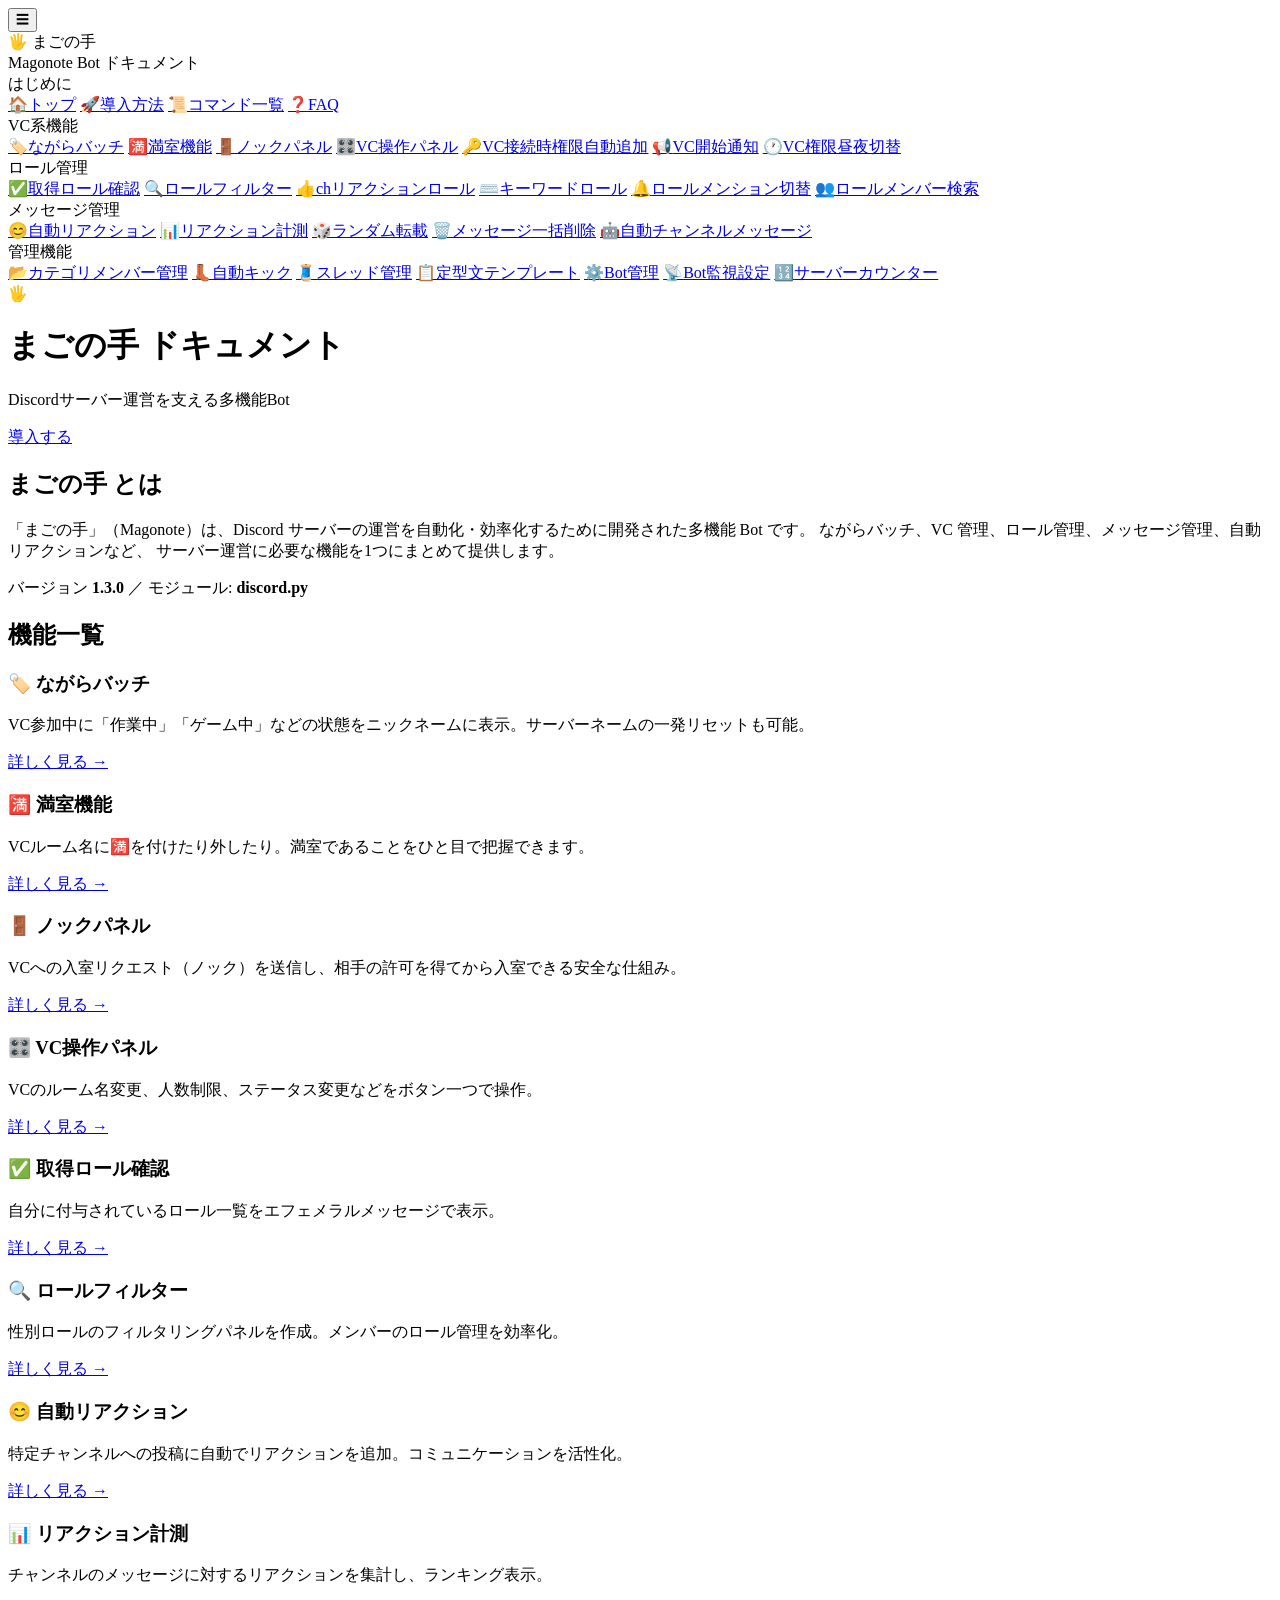
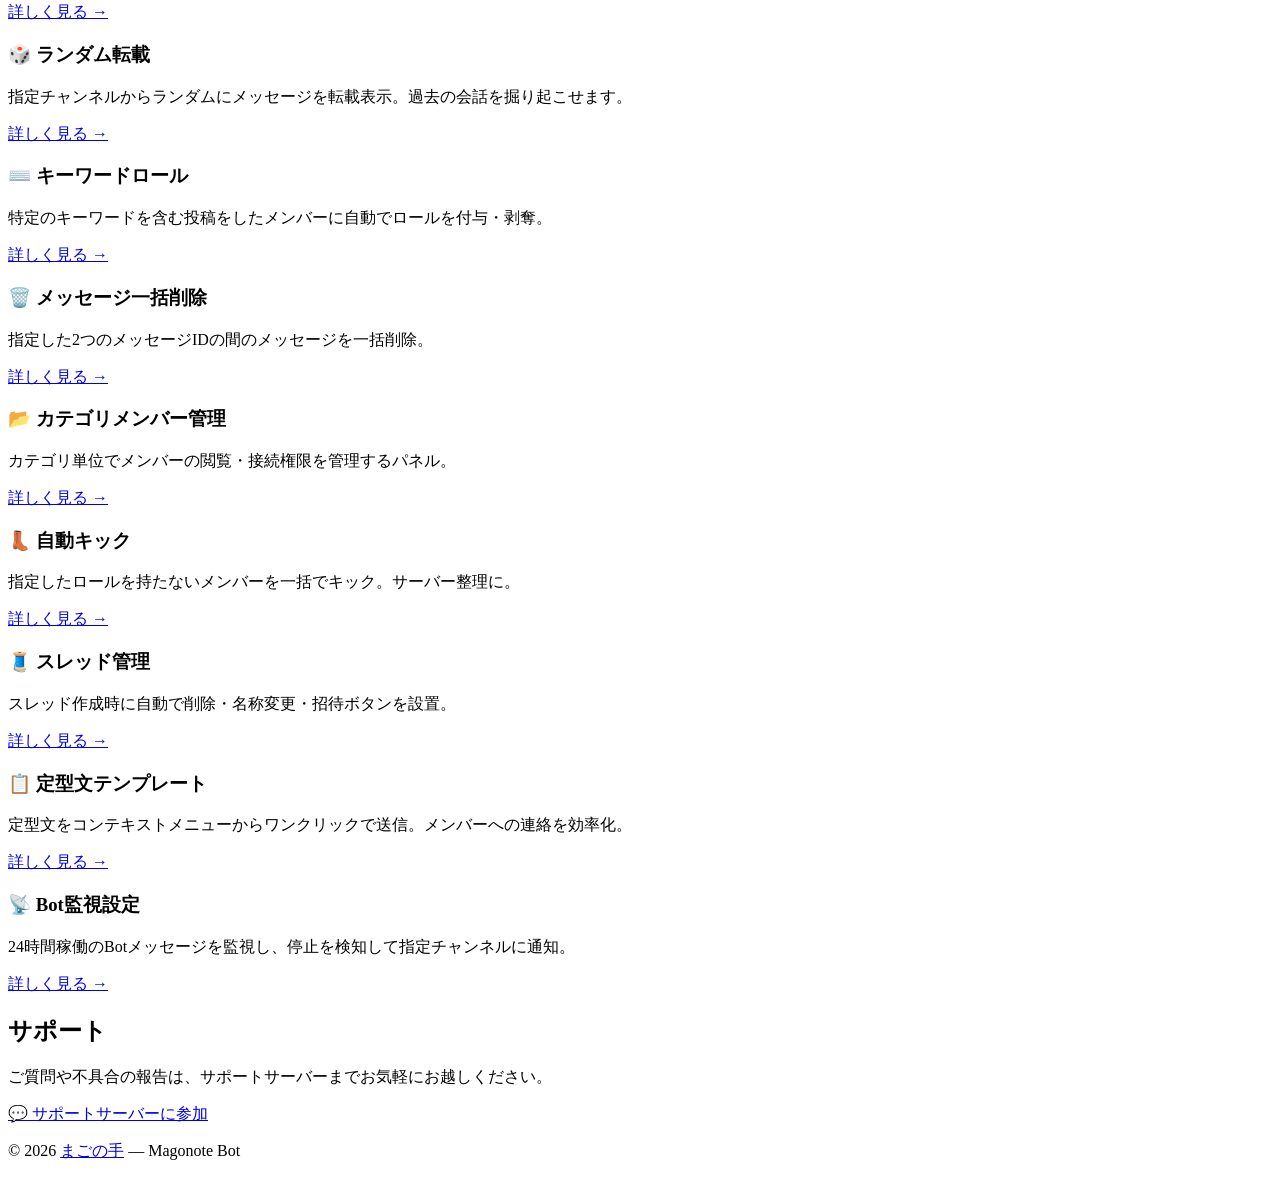
==== docs/magonote-bot/index.html @ edc8fc4a "Sync: Updated documentation from hashimotok-mp/magonote-bot (commit c191c69c1d4107050ed401b29b0dbc44" ====
<!DOCTYPE html>
<html lang="ja">
<head>
  <meta charset="UTF-8">
  <meta name="viewport" content="width=device-width, initial-scale=1.0">
  <title>まごの手 ドキュメント</title>
  <link rel="preconnect" href="https://fonts.googleapis.com">
  <link rel="preconnect" href="https://fonts.gstatic.com" crossorigin>
  <link href="https://fonts.googleapis.com/css2?family=Noto+Sans+JP:wght@400;500;600;700&display=swap" rel="stylesheet">
  <link rel="stylesheet" href="css/style.css">
</head>
<body data-base=".">

  <div data-include="include/sidebar"></div>

  <!-- Main Content -->
  <main class="main-content">
    <div data-include="include/topbar" data-title="トップ"></div>

    <div class="content">
      <!-- Hero -->
      <div class="feature-hero">
        <div class="feature-icon">🖐️</div>
        <h1>まごの手 ドキュメント</h1>
        <p>Discordサーバー運営を支える多機能Bot</p>
        <a href="getting-started.html" class="btn" style="margin-top: 20px;">導入する</a>
      </div>

      <!-- About -->
      <h2>まごの手 とは</h2>
      <p>
        「まごの手」（Magonote）は、Discord サーバーの運営を自動化・効率化するために開発された多機能 Bot です。
        ながらバッチ、VC 管理、ロール管理、メッセージ管理、自動リアクションなど、
        サーバー運営に必要な機能を1つにまとめて提供します。
      </p>
      <p>
        バージョン <strong>1.3.0</strong> ／ モジュール: <strong>discord.py</strong>
      </p>

      <!-- Features Grid -->
      <h2>機能一覧</h2>
      <div class="card-grid">

        <div class="card">
          <h3>🏷️ ながらバッチ</h3>
          <p>VC参加中に「作業中」「ゲーム中」などの状態をニックネームに表示。サーバーネームの一発リセットも可能。</p>
          <a href="features/nagara.html">詳しく見る →</a>
        </div>

        <div class="card">
          <h3>🈵 満室機能</h3>
          <p>VCルーム名に🈵を付けたり外したり。満室であることをひと目で把握できます。</p>
          <a href="features/full-room.html">詳しく見る →</a>
        </div>

        <div class="card">
          <h3>🚪 ノックパネル</h3>
          <p>VCへの入室リクエスト（ノック）を送信し、相手の許可を得てから入室できる安全な仕組み。</p>
          <a href="features/knock-panel.html">詳しく見る →</a>
        </div>

        <div class="card">
          <h3>🎛️ VC操作パネル</h3>
          <p>VCのルーム名変更、人数制限、ステータス変更などをボタン一つで操作。</p>
          <a href="features/vc-edit-panel.html">詳しく見る →</a>
        </div>

        <div class="card">
          <h3>✅ 取得ロール確認</h3>
          <p>自分に付与されているロール一覧をエフェメラルメッセージで表示。</p>
          <a href="features/role-check.html">詳しく見る →</a>
        </div>

        <div class="card">
          <h3>🔍 ロールフィルター</h3>
          <p>性別ロールのフィルタリングパネルを作成。メンバーのロール管理を効率化。</p>
          <a href="features/role-filter.html">詳しく見る →</a>
        </div>

        <div class="card">
          <h3>😊 自動リアクション</h3>
          <p>特定チャンネルへの投稿に自動でリアクションを追加。コミュニケーションを活性化。</p>
          <a href="features/auto-reaction.html">詳しく見る →</a>
        </div>

        <div class="card">
          <h3>📊 リアクション計測</h3>
          <p>チャンネルのメッセージに対するリアクションを集計し、ランキング表示。</p>
          <a href="features/reaction-measure.html">詳しく見る →</a>
        </div>

        <div class="card">
          <h3>🎲 ランダム転載</h3>
          <p>指定チャンネルからランダムにメッセージを転載表示。過去の会話を掘り起こせます。</p>
          <a href="features/random-message.html">詳しく見る →</a>
        </div>

        <div class="card">
          <h3>⌨️ キーワードロール</h3>
          <p>特定のキーワードを含む投稿をしたメンバーに自動でロールを付与・剥奪。</p>
          <a href="features/keyword-role.html">詳しく見る →</a>
        </div>

        <div class="card">
          <h3>🗑️ メッセージ一括削除</h3>
          <p>指定した2つのメッセージIDの間のメッセージを一括削除。</p>
          <a href="features/purge.html">詳しく見る →</a>
        </div>

        <div class="card">
          <h3>📂 カテゴリメンバー管理</h3>
          <p>カテゴリ単位でメンバーの閲覧・接続権限を管理するパネル。</p>
          <a href="features/category-member.html">詳しく見る →</a>
        </div>

        <div class="card">
          <h3>👢 自動キック</h3>
          <p>指定したロールを持たないメンバーを一括でキック。サーバー整理に。</p>
          <a href="features/auto-kick.html">詳しく見る →</a>
        </div>

        <div class="card">
          <h3>🧵 スレッド管理</h3>
          <p>スレッド作成時に自動で削除・名称変更・招待ボタンを設置。</p>
          <a href="features/thread-management.html">詳しく見る →</a>
        </div>

        <div class="card">
          <h3>📋 定型文テンプレート</h3>
          <p>定型文をコンテキストメニューからワンクリックで送信。メンバーへの連絡を効率化。</p>
          <a href="features/template-menu.html">詳しく見る →</a>
        </div>

        <div class="card">
          <h3>📡 Bot監視設定</h3>
          <p>24時間稼働のBotメッセージを監視し、停止を検知して指定チャンネルに通知。</p>
          <a href="features/bot-monitor.html">詳しく見る →</a>
        </div>

      </div>

      <!-- Support -->
      <h2>サポート</h2>
      <p>
        ご質問や不具合の報告は、サポートサーバーまでお気軽にお越しください。
      </p>
      <a href="https://discord.gg/AmMkFhhD2D" class="btn btn-outline" target="_blank">💬 サポートサーバーに参加</a>

      <div data-include="include/footer"></div>
    </div>
  </main>

  <script src="js/main.js"></script>
</body>
</html>
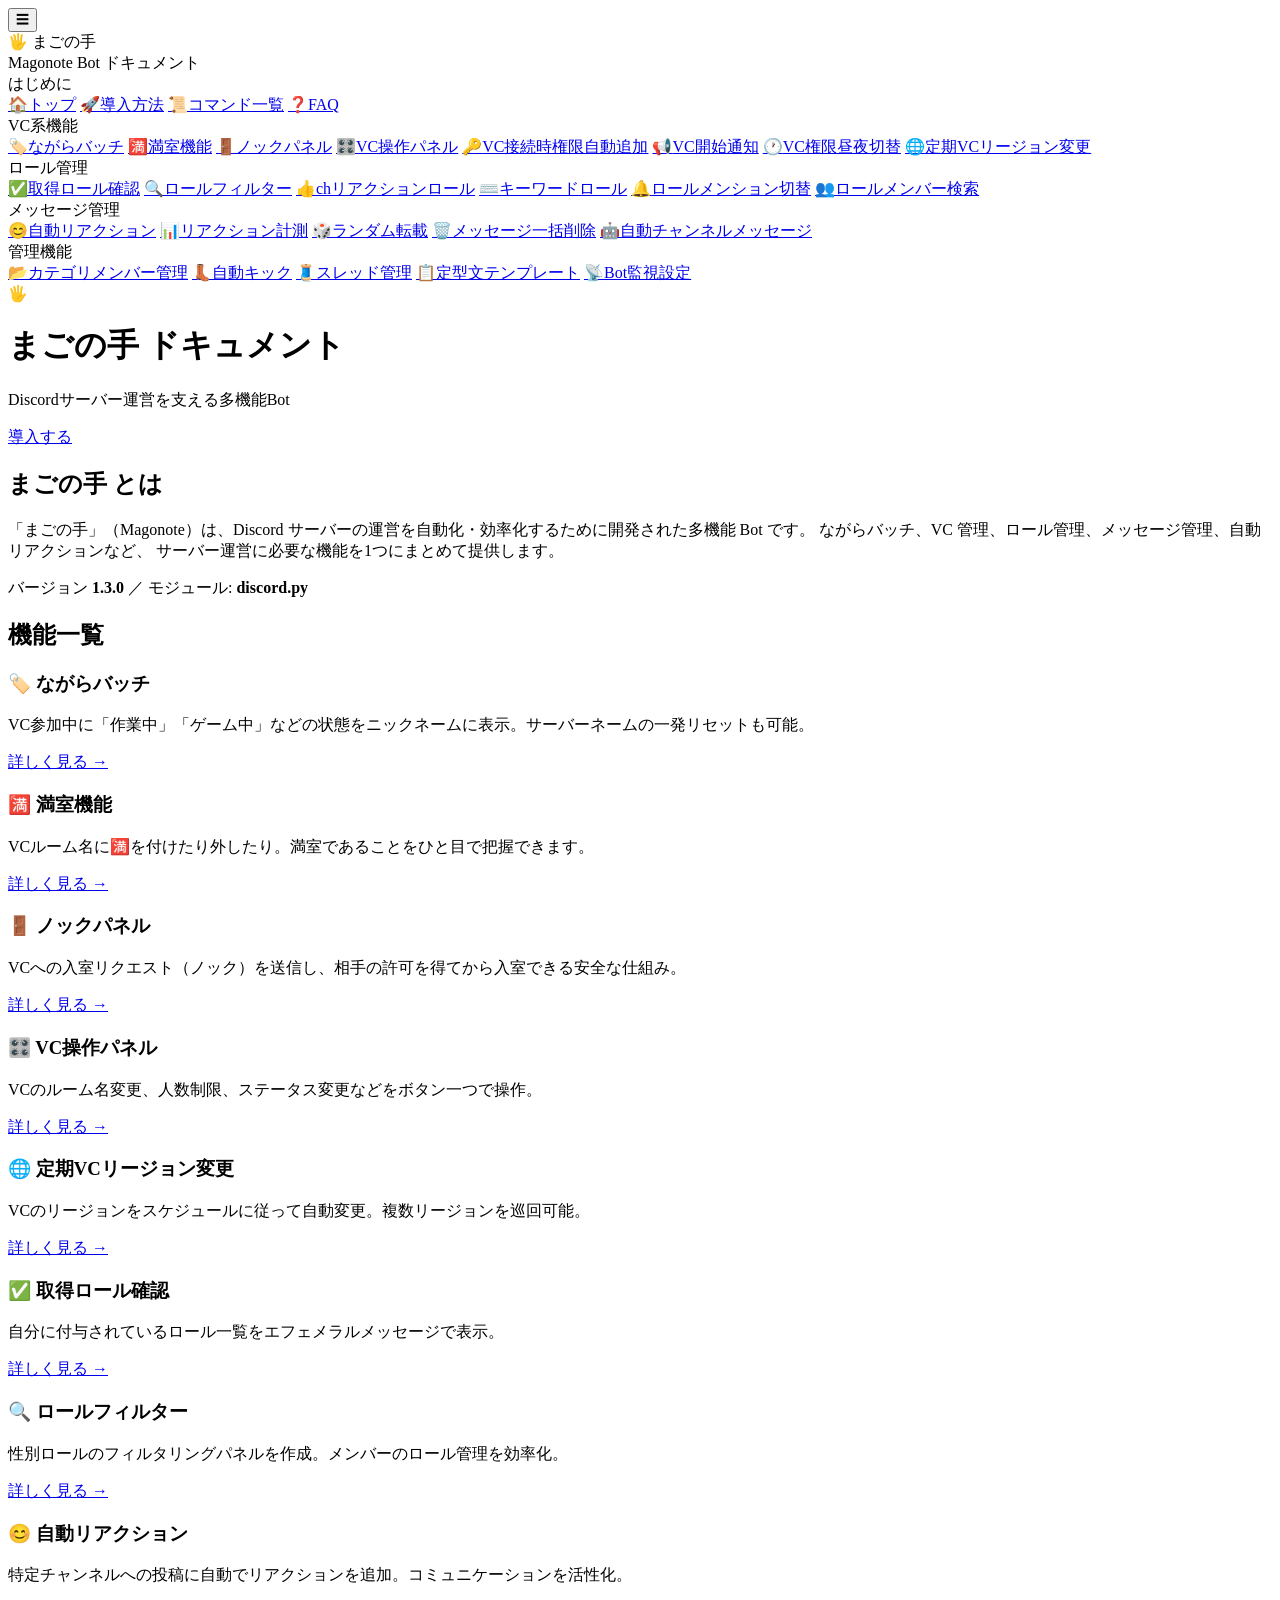
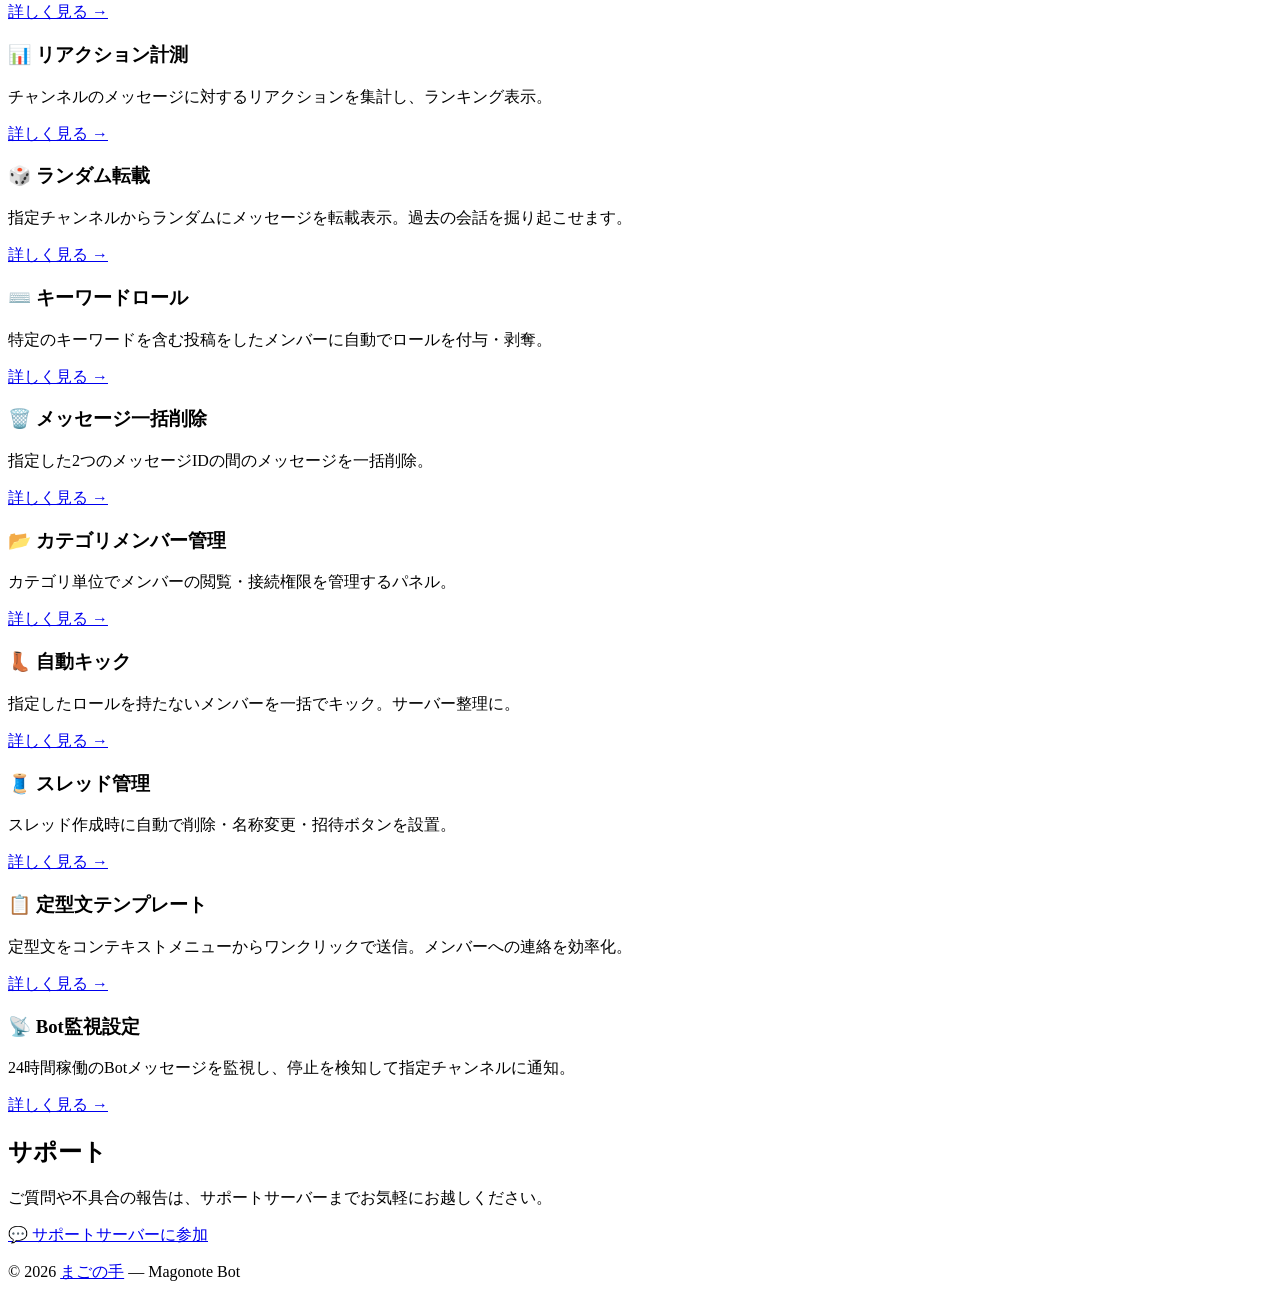
==== commit 60e34ab4: "Sync: Updated documentation from hashimotok-mp/magonote-bot (commit 67b24ba853d33e1996392ae0f9a5f4d9" ====
--- a/docs/magonote-bot/index.html
+++ b/docs/magonote-bot/index.html
@@ -63,6 +63,12 @@
           <h3>🎛️ VC操作パネル</h3>
           <p>VCのルーム名変更、人数制限、ステータス変更などをボタン一つで操作。</p>
           <a href="features/vc-edit-panel.html">詳しく見る →</a>
+        </div>
+
+        <div class="card">
+          <h3>🌐 定期VCリージョン変更</h3>
+          <p>VCのリージョンをスケジュールに従って自動変更。複数リージョンを巡回可能。</p>
+          <a href="features/vc-region-change.html">詳しく見る →</a>
         </div>
 
         <div class="card">
